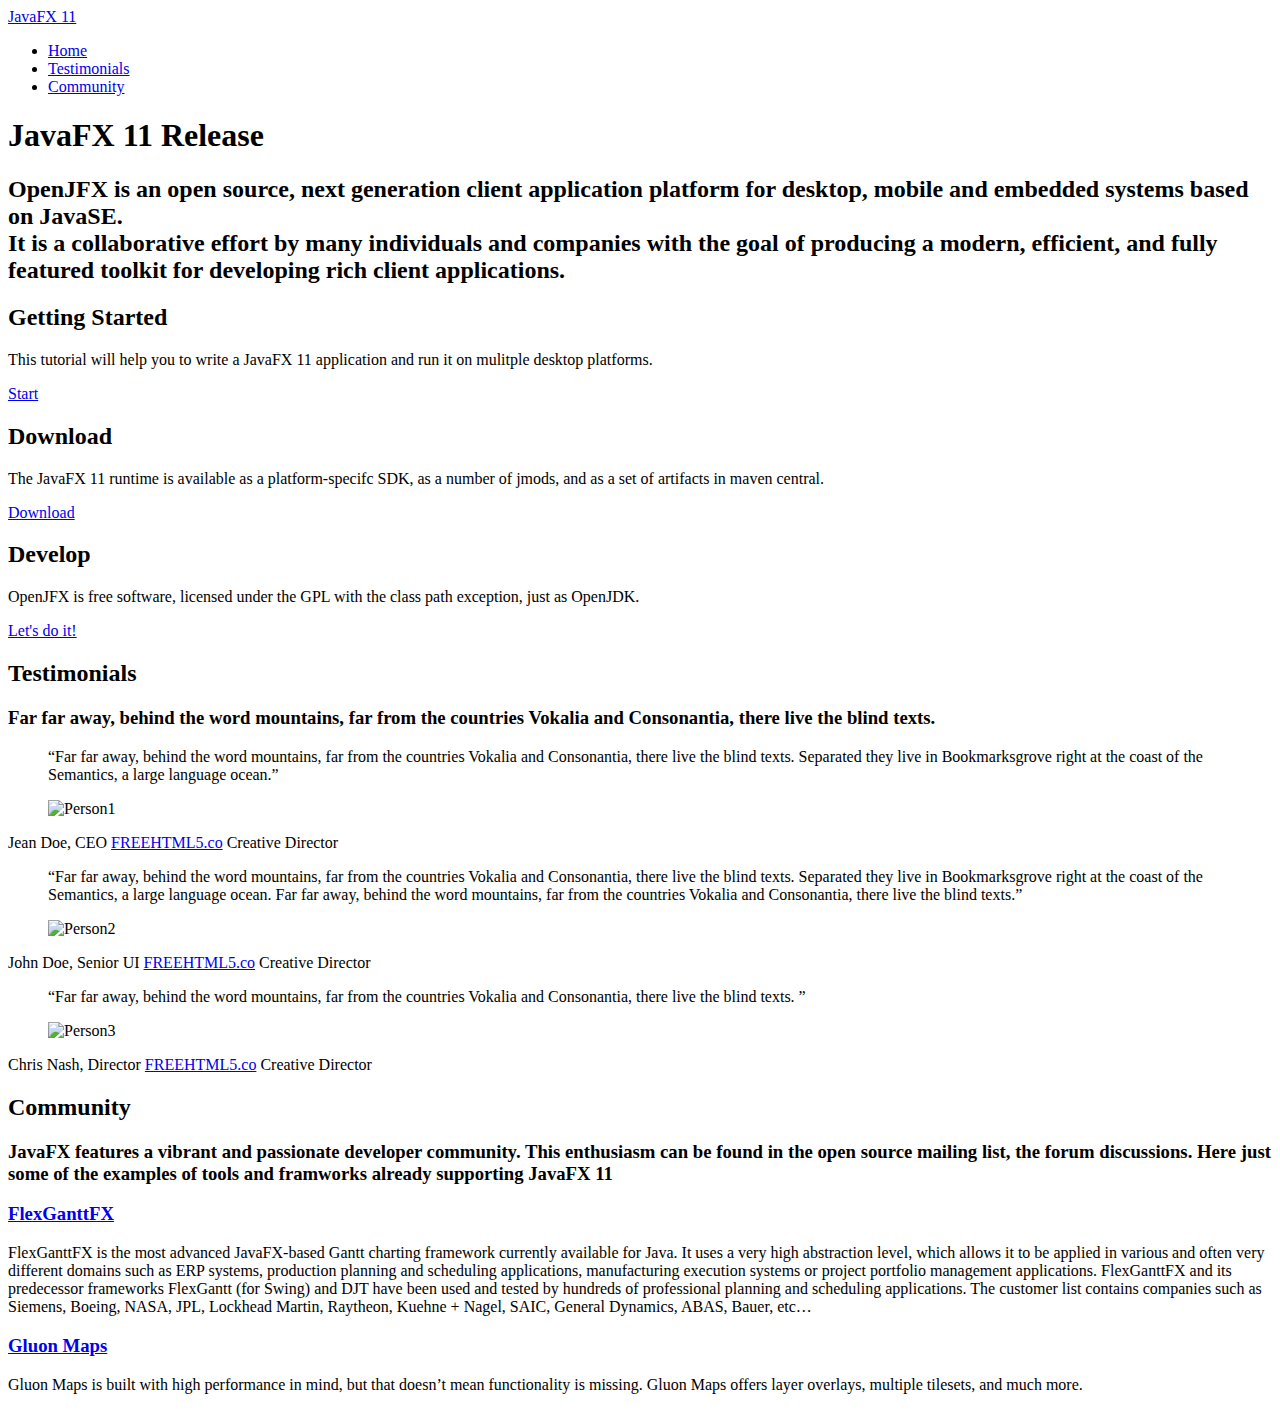
==== public/index.html @ f3e7d990 "Updates to the content" ====
<!DOCTYPE html>




<html>
    <head>
	<meta name="generator" content="Hugo 0.48" />
            <meta charset="utf-8">
    <meta http-equiv="X-UA-Compatible" content="IE=edge">
    <title> JavaFX 11</title>
    <meta name="viewport" content="width=device-width, initial-scale=1">

    
    
    <meta http-equiv="content-language" content="en-us" />

  

    
    
    <meta name="og:site_name" content="JavaFX 11">
    <meta name="og:title" content="JavaFX 11">
    <meta name="og:url" content="localhost:1313/">
    <meta name="og:image" content="localhost:1313images/">
    <meta name="twitter:title" content="JavaFX 11" />
    <meta name="twitter:url" content="localhost:1313/" />
    <meta name="twitter:image" content="localhost:1313images/" />
    <meta name="twitter:card" content="" />
    
    
    
    <link rel="canonical" href="#ZgotmplZ"/>

    
    <link rel="shortcut icon" href="favicon.ico">

    <link href='https://fonts.googleapis.com/css?family=Source+Sans+Pro:400,300,600,400italic,700' rel='stylesheet' type='text/css'>
    
    
    <link rel="stylesheet" href="css/animate.css">
    
    <link rel="stylesheet" href="css/icomoon.css">
    
    <link rel="stylesheet" href="css/simple-line-icons.css">
    
    <link rel="stylesheet" href="css/magnific-popup.css">
    
    <link rel="stylesheet" href="css/bootstrap.css">

    
    <link rel="stylesheet" href="css/style.css">

    
    
    <link rel="stylesheet" href="css/custom1.css">
    
    <link rel="stylesheet" href="css/custom2.css">
    

    
    <script src="js/modernizr-2.6.2.min.js"></script>
    
    

    </head>
    <body>
            <header role="banner" id="fh5co-header">
        <div class="container">
            
            <nav class="navbar navbar-default">
                <div class="navbar-header">
                    
                    <a href="#" class="js-fh5co-nav-toggle fh5co-nav-toggle" data-toggle="collapse" data-target="#navbar" aria-expanded="false" aria-controls="navbar"><i></i></a>
                    <a class="navbar-brand" href="index.html">JavaFX 11</a> 
                </div>
                <div id="navbar" class="navbar-collapse collapse">
                  <ul class="nav navbar-nav navbar-right">

                    

                    <li class="active"><a href="#" data-nav-section="home"><span>Home</span></a></li>
                    
                    

                    
                    <li><a href="#" data-nav-section="testimonials"><span>Testimonials</span></a></li> 
                    

                    
                    <li><a href="#" data-nav-section="services"><span>Community</span></a></li> 
                    

                    

                    

                    
                </ul>
            </div>
        </nav>
        
    </div>
</header>


			<section id="fh5co-home" data-section="home" style="background-image: url(images/full_image_2.jpg);" data-stellar-background-ratio="0.5">
		<div class="gradient"></div>
		<div class="container">
			<div class="text-wrap">
				<div class="text-inner">
					<div class="row">
						<div class="col-md-8 col-md-offset-2">
							<h1 class="to-animate">JavaFX 11 Release</h1>
							<h2 class="to-animate">OpenJFX is an open source, next generation client application platform for desktop, mobile and embedded systems based on JavaSE.</br> It is a collaborative effort by many individuals and companies with the goal of producing a modern, efficient, and fully featured toolkit for developing rich client applications.</h2>
						</div>
					</div>
				</div>
			</div>
		</div>
		<div class="slant"></div>
	</section>
		
        	<section id="fh5co-intro">
		<div class="container">
			<div class="row row-bottom-padded-lg">
				
				<div class="fh5co-block to-animate" style="background-image: url(images/img_7.jpg);">
					<div class="overlay-darker"></div>
					<div class="overlay"></div>
					<div class="fh5co-text">
						<i class="fh5co-intro-icon icon-bulb"></i>
						<h2>Getting Started</h2>
						<p>This tutorial will help you to write a JavaFX 11 application and run it on mulitple desktop platforms.</p>
						<p><a href="http://docs.gluonhq.com/javafx11/#install-javafx" class="btn btn-primary">Start</a></p>
					</div>
				</div>
				
				<div class="fh5co-block to-animate" style="background-image: url(images/img_8.jpg);">
					<div class="overlay-darker"></div>
					<div class="overlay"></div>
					<div class="fh5co-text">
						<i class="fh5co-intro-icon icon-cloud-download"></i>
						<h2>Download</h2>
						<p>The JavaFX 11 runtime is available as a platform-specifc SDK, as a number of jmods, and as a set of artifacts in maven central.</p>
						<p><a href="https://gluonhq.com/products/javafx/" class="btn btn-primary">Download</a></p>
					</div>
				</div>
				
				<div class="fh5co-block to-animate" style="background-image: url(images/img_10.jpg);">
					<div class="overlay-darker"></div>
					<div class="overlay"></div>
					<div class="fh5co-text">
						<i class="fh5co-intro-icon icon-social-github"></i>
						<h2>Develop</h2>
						<p>OpenJFX is free software, licensed under the GPL with the class path exception, just as OpenJDK.</p>
						<p><a href="https://github.com/javafxports/openjdk-jfx" class="btn btn-primary">Let&#39;s do it!</a></p>
					</div>
				</div>
				
			</div>
			
		</div>
	</section>

		

		
        		<section id="fh5co-testimonials" data-section="testimonials">
		<div class="container">
			<div class="row">
				<div class="col-md-12 section-heading text-center">
					<h2 class="to-animate">Testimonials</h2>
					<div class="row">
						<div class="col-md-8 col-md-offset-2 subtext to-animate">
							<h3>Far far away, behind the word mountains, far from the countries Vokalia and Consonantia, there live the blind texts.</h3>
						</div>
					</div>
				</div>
			</div>
			<div class="row">
			
				<div class="col-md-4">
					<div class="box-testimony">
						<blockquote class="to-animate-2">
							<p>&ldquo;Far far away, behind the word mountains, far from the countries Vokalia and Consonantia, there live the blind texts. Separated they live in Bookmarksgrove right at the coast of the Semantics, a large language ocean.&rdquo;</p>
						</blockquote>
						<div class="author to-animate">
							<figure><img src="images/person1.jpg" alt="Person1"></figure>
							<p>Jean Doe, CEO <a href="http://freehtml5.co/" target="_blank">FREEHTML5.co</a> <span class="subtext">Creative Director</span></p>
						</div>
					</div>
				</div>
			
				<div class="col-md-4">
					<div class="box-testimony">
						<blockquote class="to-animate-2">
							<p>&ldquo;Far far away, behind the word mountains, far from the countries Vokalia and Consonantia, there live the blind texts. Separated they live in Bookmarksgrove right at the coast of the Semantics, a large language ocean. Far far away, behind the word mountains, far from the countries Vokalia and Consonantia, there live the blind texts.&rdquo;</p>
						</blockquote>
						<div class="author to-animate">
							<figure><img src="images/person2.jpg" alt="Person2"></figure>
							<p>John Doe, Senior UI <a href="http://freehtml5.co/" target="_blank">FREEHTML5.co</a> <span class="subtext">Creative Director</span></p>
						</div>
					</div>
				</div>
			
				<div class="col-md-4">
					<div class="box-testimony">
						<blockquote class="to-animate-2">
							<p>&ldquo;Far far away, behind the word mountains, far from the countries Vokalia and Consonantia, there live the blind texts. &rdquo;</p>
						</blockquote>
						<div class="author to-animate">
							<figure><img src="images/person3.jpg" alt="Person3"></figure>
							<p>Chris Nash, Director <a href="http://freehtml5.co/" target="_blank">FREEHTML5.co</a> <span class="subtext">Creative Director</span></p>
						</div>
					</div>
				</div>
			
			</div>
		</div>
	</section>
		

		
        		<section id="fh5co-services" data-section="services">
		<div class="container">
			<div class="row">
				<div class="col-md-12 section-heading text-left">
					<h2 class=" left-border to-animate">Community</h2>
					<div class="row">
						<div class="col-md-8 subtext to-animate">
							<h3>JavaFX features a vibrant and passionate developer community. This enthusiasm can be found in the open source mailing list, the forum discussions. Here just some of the examples of tools and framworks already supporting JavaFX 11</h3>
						</div>
					</div>
				</div>
			</div>
			<div class="row">
			
				<div class="col-md-6 col-sm-6 fh5co-service to-animate">
					<i class="icon to-animate-2 icon-layers"></i>
					<h3><a href="https://dlsc.com/products/flexganttfx/" target="_blank">FlexGanttFX</a></h3>
					<p>FlexGanttFX is the most advanced JavaFX-based Gantt charting framework currently available for Java. It uses a very high abstraction level, which allows it to be applied in various and often very different domains such as ERP systems, production planning and scheduling applications, manufacturing execution systems or project portfolio management applications. FlexGanttFX and its predecessor frameworks FlexGantt (for Swing) and DJT have been used and tested by hundreds of professional planning and scheduling applications. The customer list contains companies such as Siemens, Boeing, NASA, JPL, Lockhead Martin, Raytheon, Kuehne + Nagel, SAIC, General Dynamics, ABAS, Bauer, etc…</p>
				</div>
				<div class="clearfix visible-sm-block"></div>
			
				<div class="col-md-6 col-sm-6 fh5co-service to-animate">
					<i class="icon to-animate-2 icon-map"></i>
					<h3><a href="https://gluonhq.com/labs/maps/" target="_blank">Gluon Maps</a></h3>
					<p>Gluon Maps is built with high performance in mind, but that doesn’t mean functionality is missing. Gluon Maps offers layer overlays, multiple tilesets, and much more.</p>
				</div>
				<div class="clearfix visible-sm-block"></div>
			
			</div>
		</div>
	</section>
		

		

		

		

        

        	
	<script src="js/jquery.min.js"></script>
	
	<script src="js/jquery.easing.1.3.js"></script>
	
	<script src="js/bootstrap.min.js"></script>
	
	<script src="js/jquery.waypoints.min.js"></script>
	
	<script src="js/jquery.stellar.min.js"></script>
	
	<script src="js/jquery.countTo.js"></script>
	
	<script src="js/jquery.magnific-popup.min.js"></script>
	<script src="js/magnific-popup-options.js"></script>
	
	
	<script src="https://maps.googleapis.com/maps/api/js?key=AIzaSyCefOgb1ZWqYtj7raVSmN4PL2WkTrc-KyA&sensor=false"></script>
	<script src="js/google_map.js"></script>
	
	
	<script src="js/main.js"></script>

    </body>
</html>
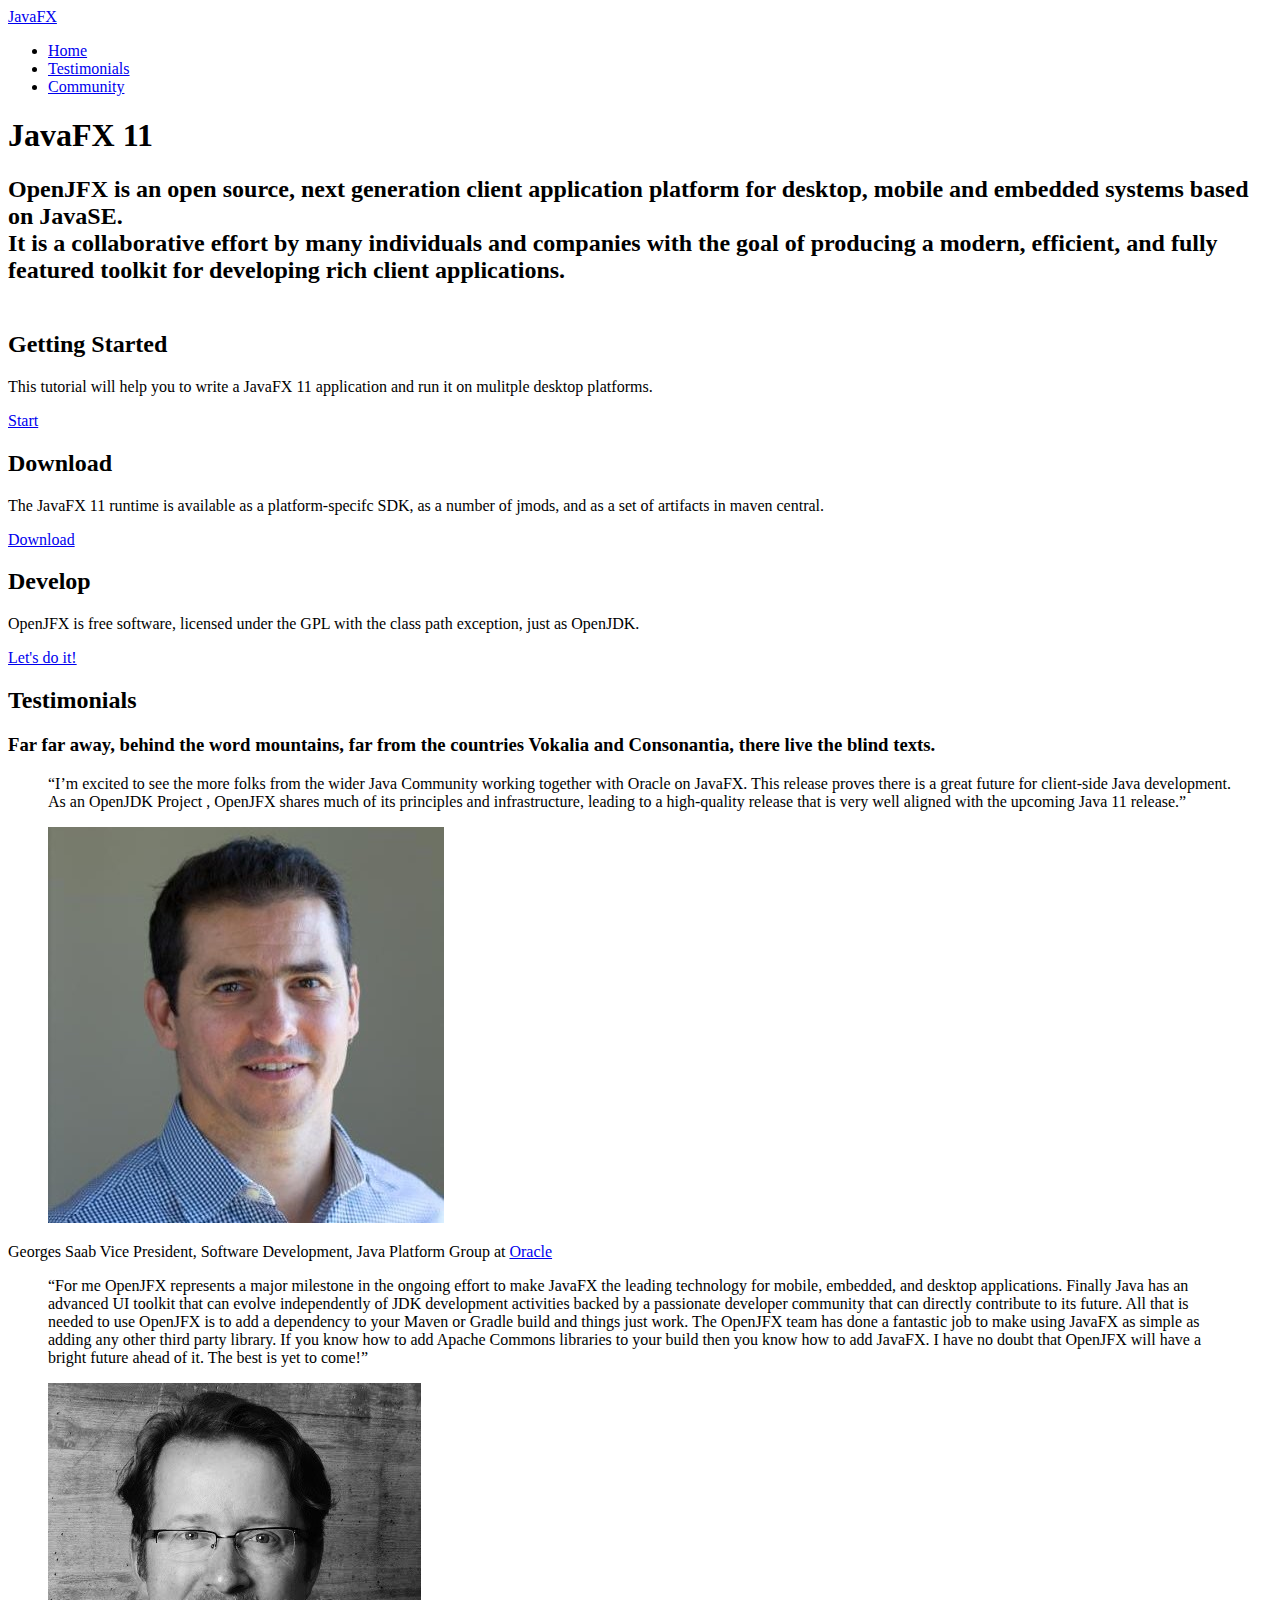
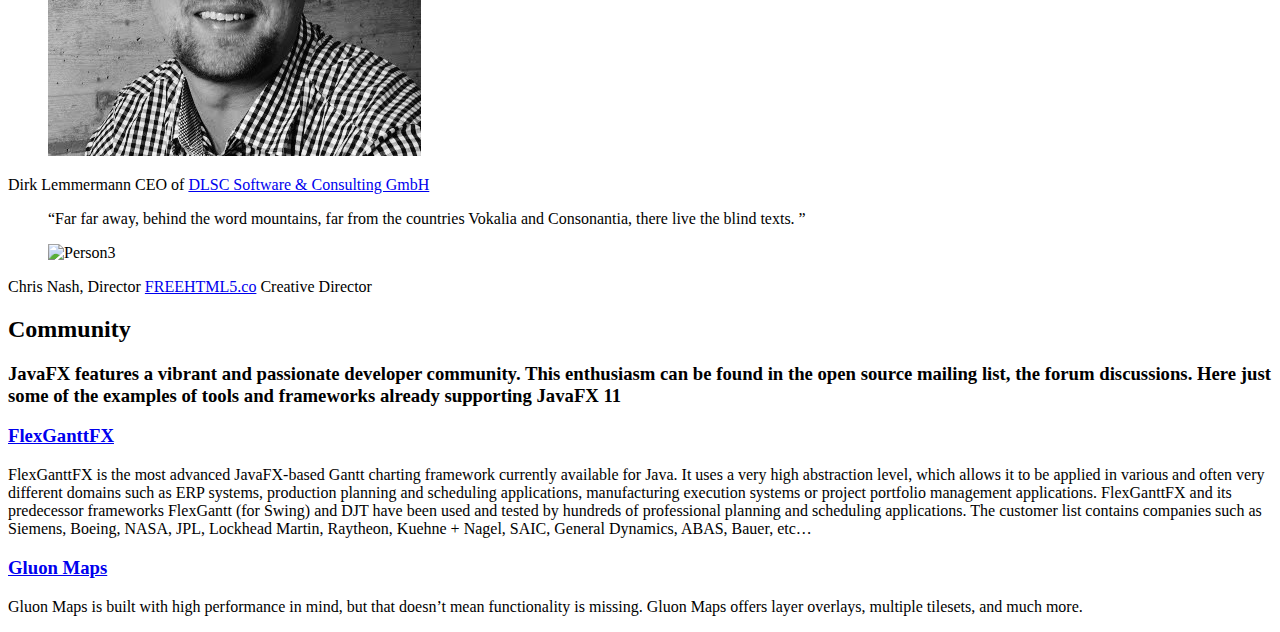
==== commit 840ffe83: "Remove the JavaFX logo to make site work well on mobile" ====
--- a/public/index.html
+++ b/public/index.html
@@ -8,7 +8,7 @@
 	<meta name="generator" content="Hugo 0.48" />
             <meta charset="utf-8">
     <meta http-equiv="X-UA-Compatible" content="IE=edge">
-    <title> JavaFX 11</title>
+    <title> JavaFX</title>
     <meta name="viewport" content="width=device-width, initial-scale=1">
 
     
@@ -19,11 +19,11 @@
 
     
     
-    <meta name="og:site_name" content="JavaFX 11">
-    <meta name="og:title" content="JavaFX 11">
+    <meta name="og:site_name" content="JavaFX">
+    <meta name="og:title" content="JavaFX">
     <meta name="og:url" content="localhost:1313/">
     <meta name="og:image" content="localhost:1313images/">
-    <meta name="twitter:title" content="JavaFX 11" />
+    <meta name="twitter:title" content="JavaFX" />
     <meta name="twitter:url" content="localhost:1313/" />
     <meta name="twitter:image" content="localhost:1313images/" />
     <meta name="twitter:card" content="" />
@@ -72,7 +72,7 @@
                 <div class="navbar-header">
                     
                     <a href="#" class="js-fh5co-nav-toggle fh5co-nav-toggle" data-toggle="collapse" data-target="#navbar" aria-expanded="false" aria-controls="navbar"><i></i></a>
-                    <a class="navbar-brand" href="index.html">JavaFX 11</a> 
+                    <a class="navbar-brand" href="index.html">JavaFX</a> 
                 </div>
                 <div id="navbar" class="navbar-collapse collapse">
                   <ul class="nav navbar-nav navbar-right">
@@ -111,8 +111,8 @@
 				<div class="text-inner">
 					<div class="row">
 						<div class="col-md-8 col-md-offset-2">
-							<h1 class="to-animate">JavaFX 11 Release</h1>
-							<h2 class="to-animate">OpenJFX is an open source, next generation client application platform for desktop, mobile and embedded systems based on JavaSE.</br> It is a collaborative effort by many individuals and companies with the goal of producing a modern, efficient, and fully featured toolkit for developing rich client applications.</h2>
+							<h1 class="to-animate">JavaFX 11</h1>
+							<h2 class="to-animate">OpenJFX is an open source, next generation client application platform for desktop, mobile and embedded systems based on JavaSE.</br> It is a collaborative effort by many individuals and companies with the goal of producing a modern, efficient, and fully featured toolkit for developing rich client applications.</br></br></h2>
 						</div>
 					</div>
 				</div>
@@ -183,11 +183,11 @@
 				<div class="col-md-4">
 					<div class="box-testimony">
 						<blockquote class="to-animate-2">
-							<p>&ldquo;Far far away, behind the word mountains, far from the countries Vokalia and Consonantia, there live the blind texts. Separated they live in Bookmarksgrove right at the coast of the Semantics, a large language ocean.&rdquo;</p>
+							<p>&ldquo;I&rsquo;m excited to see the more folks from the wider Java Community working together with Oracle on JavaFX. This release proves there is a great future for client-side Java development. As an OpenJDK Project , OpenJFX shares much of its principles and infrastructure, leading to a high-quality release that is very well aligned with the upcoming Java 11 release.&rdquo;</p>
 						</blockquote>
 						<div class="author to-animate">
-							<figure><img src="images/person1.jpg" alt="Person1"></figure>
-							<p>Jean Doe, CEO <a href="http://freehtml5.co/" target="_blank">FREEHTML5.co</a> <span class="subtext">Creative Director</span></p>
+							<figure><img src="images/Saab.jpg" alt="Georges Saab"></figure>
+							<p>Georges Saab <span class="subtext">Vice President, Software Development, Java Platform Group at <a href="https://www.oracle.com/java/" target="_blank">Oracle</a></span></p>
 						</div>
 					</div>
 				</div>
@@ -195,11 +195,11 @@
 				<div class="col-md-4">
 					<div class="box-testimony">
 						<blockquote class="to-animate-2">
-							<p>&ldquo;Far far away, behind the word mountains, far from the countries Vokalia and Consonantia, there live the blind texts. Separated they live in Bookmarksgrove right at the coast of the Semantics, a large language ocean. Far far away, behind the word mountains, far from the countries Vokalia and Consonantia, there live the blind texts.&rdquo;</p>
+							<p>&ldquo;For me OpenJFX represents a major milestone in the ongoing effort to make JavaFX the leading technology for mobile, embedded, and desktop applications. Finally Java has an advanced UI toolkit that can evolve independently of JDK development activities backed by a passionate developer community that can directly contribute to its future. All that is needed to use OpenJFX is to add a dependency to your Maven or Gradle build and things just work. The OpenJFX team has done a fantastic job to make using JavaFX as simple as adding any other third party library. If you know how to add Apache Commons libraries to your build then you know how to add JavaFX. I have no doubt that OpenJFX will have a bright future ahead of it. The best is yet to come!&rdquo;</p>
 						</blockquote>
 						<div class="author to-animate">
-							<figure><img src="images/person2.jpg" alt="Person2"></figure>
-							<p>John Doe, Senior UI <a href="http://freehtml5.co/" target="_blank">FREEHTML5.co</a> <span class="subtext">Creative Director</span></p>
+							<figure><img src="images/Lemmermann.jpg" alt="Dirk Lemmermann"></figure>
+							<p>Dirk Lemmermann <span class="subtext">CEO of <a href="https://dlsc.com" target="_blank">DLSC Software &amp; Consulting GmbH</a></span></p>
 						</div>
 					</div>
 				</div>
@@ -229,7 +229,7 @@
 					<h2 class=" left-border to-animate">Community</h2>
 					<div class="row">
 						<div class="col-md-8 subtext to-animate">
-							<h3>JavaFX features a vibrant and passionate developer community. This enthusiasm can be found in the open source mailing list, the forum discussions. Here just some of the examples of tools and framworks already supporting JavaFX 11</h3>
+							<h3>JavaFX features a vibrant and passionate developer community. This enthusiasm can be found in the open source mailing list, the forum discussions. Here just some of the examples of tools and frameworks already supporting JavaFX 11</h3>
 						</div>
 					</div>
 				</div>
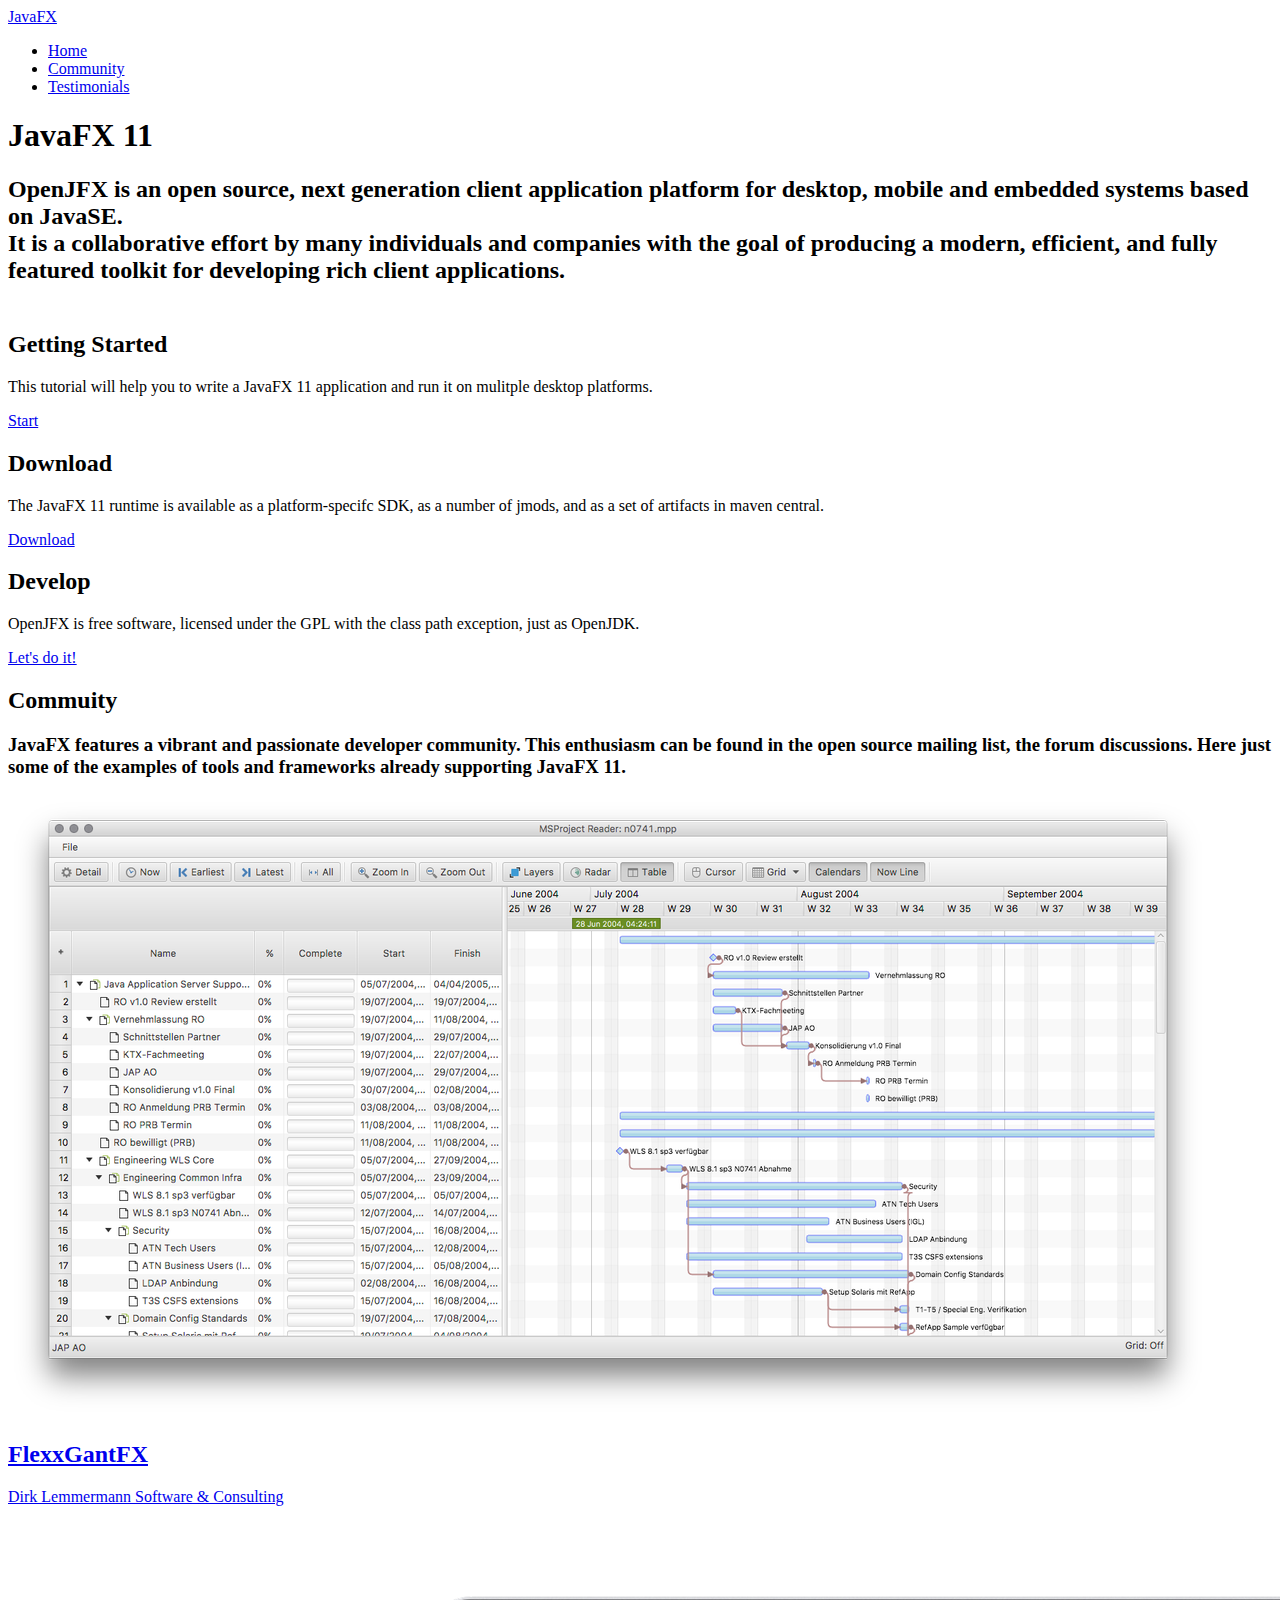
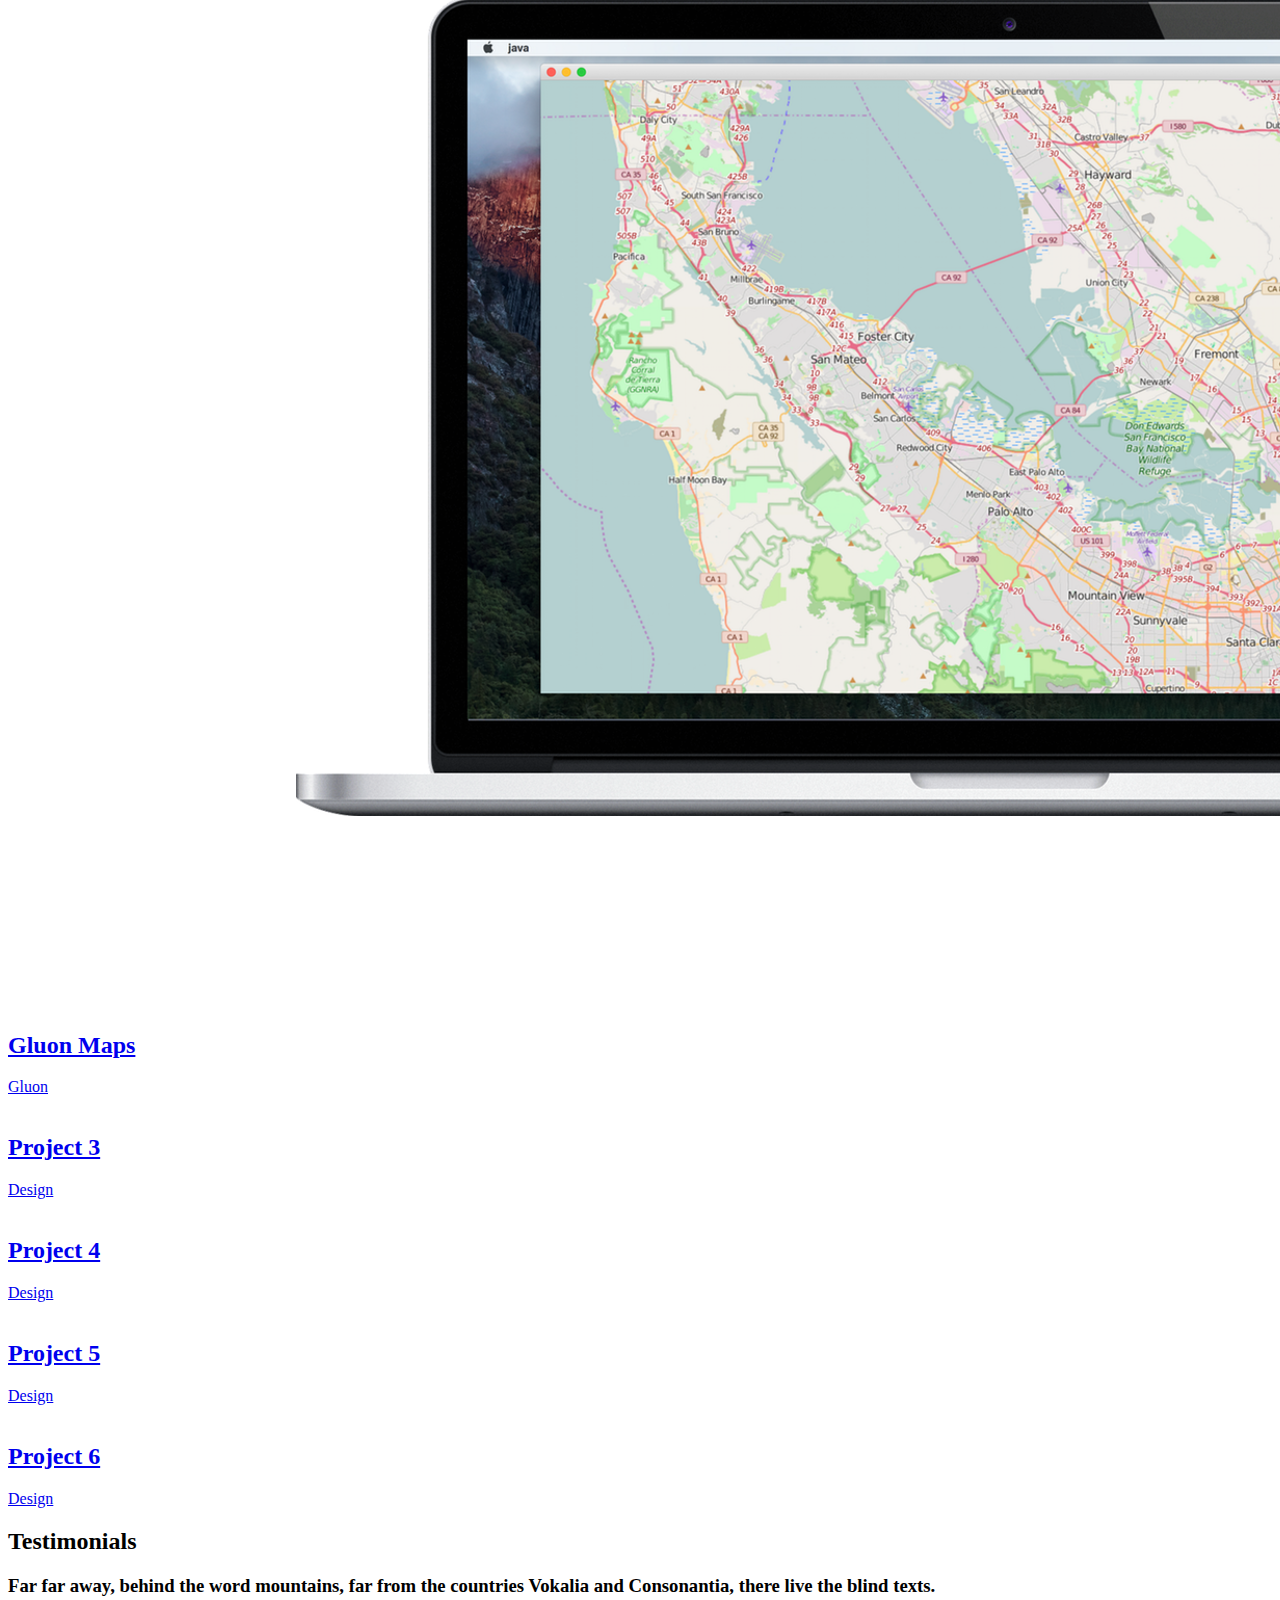
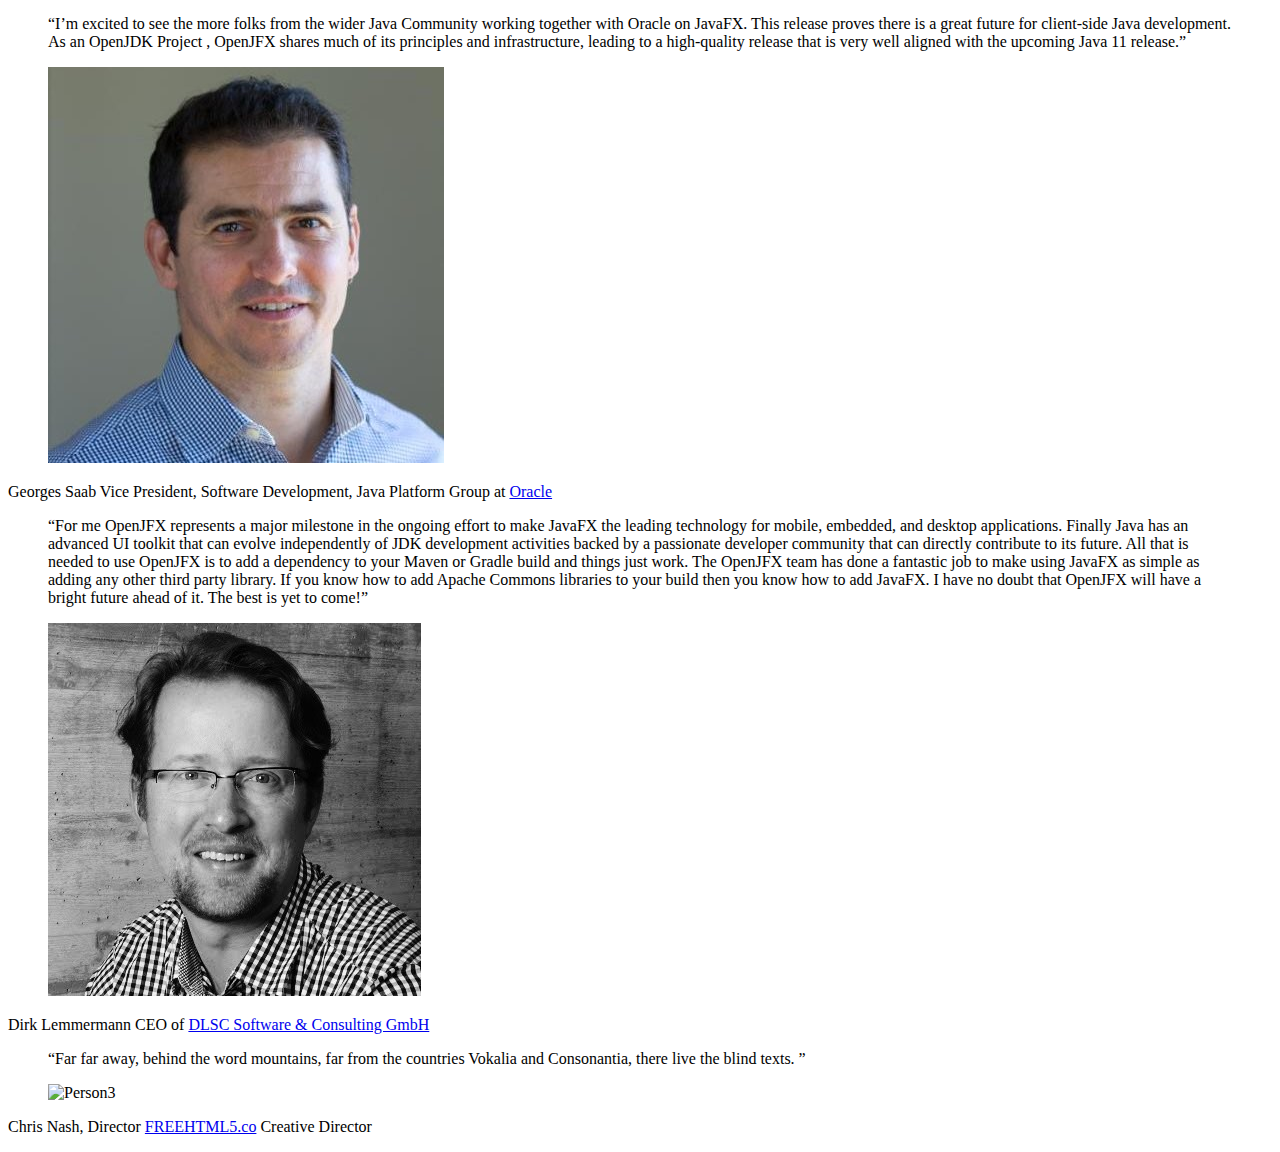
==== commit 4299cec3: "Switch do a different community representation" ====
--- a/public/index.html
+++ b/public/index.html
@@ -82,13 +82,13 @@
                     <li class="active"><a href="#" data-nav-section="home"><span>Home</span></a></li>
                     
                     
+                    <li><a href="#" data-nav-section="work"><span>Community</span></a></li> 
+                    
 
                     
                     <li><a href="#" data-nav-section="testimonials"><span>Testimonials</span></a></li> 
                     
 
-                    
-                    <li><a href="#" data-nav-section="services"><span>Community</span></a></li> 
                     
 
                     
@@ -164,6 +164,102 @@
 	</section>
 
 		
+       			<section id="fh5co-work" data-section="work">
+		<div class="container">
+			<div class="row">
+				<div class="col-md-12 section-heading text-center">
+					<h2 class="to-animate">Commuity</h2>
+					<div class="row">
+						<div class="col-md-8 col-md-offset-2 subtext to-animate">
+							<h3>JavaFX features a vibrant and passionate developer community. This enthusiasm can be found in the open source mailing list, the forum discussions. Here just some of the examples of tools and frameworks already supporting JavaFX 11.</h3>
+						</div>
+					</div>
+				</div>
+			</div>
+			<div class="row row-bottom-padded-sm">
+			
+				<div class="col-md-4 col-sm-6 col-xxs-12">
+					<a href="images/FlexGanttFX.png" class="fh5co-project-item image-popup to-animate">
+						<img src="images/FlexGanttFX.png" alt="Image2" class="img-responsive">
+						<div class="fh5co-text">
+						<h2>FlexxGantFX</h2>
+						<span>Dirk Lemmermann Software &amp; Consulting</span>
+						</div>
+					</a>
+				</div>				
+
+				<div class="clearfix visible-sm-block"></div>
+			
+				<div class="col-md-4 col-sm-6 col-xxs-12">
+					<a href="images/GluonMaps-1024x592@2x.png" class="fh5co-project-item image-popup to-animate">
+						<img src="images/GluonMaps-1024x592@2x.png" alt="Gluon Maps" class="img-responsive">
+						<div class="fh5co-text">
+						<h2>Gluon Maps</h2>
+						<span>Gluon</span>
+						</div>
+					</a>
+				</div>				
+
+				<div class="clearfix visible-sm-block"></div>
+			
+				<div class="col-md-4 col-sm-6 col-xxs-12">
+					<a href="images/" class="fh5co-project-item image-popup to-animate">
+						<img src="images/" alt="" class="img-responsive">
+						<div class="fh5co-text">
+						<h2>Project 3</h2>
+						<span>Design</span>
+						</div>
+					</a>
+				</div>				
+
+				<div class="clearfix visible-sm-block"></div>
+			
+				<div class="col-md-4 col-sm-6 col-xxs-12">
+					<a href="images/" class="fh5co-project-item image-popup to-animate">
+						<img src="images/" alt="" class="img-responsive">
+						<div class="fh5co-text">
+						<h2>Project 4</h2>
+						<span>Design</span>
+						</div>
+					</a>
+				</div>				
+
+				<div class="clearfix visible-sm-block"></div>
+			
+				<div class="col-md-4 col-sm-6 col-xxs-12">
+					<a href="images/" class="fh5co-project-item image-popup to-animate">
+						<img src="images/" alt="" class="img-responsive">
+						<div class="fh5co-text">
+						<h2>Project 5</h2>
+						<span>Design</span>
+						</div>
+					</a>
+				</div>				
+
+				<div class="clearfix visible-sm-block"></div>
+			
+				<div class="col-md-4 col-sm-6 col-xxs-12">
+					<a href="images/" class="fh5co-project-item image-popup to-animate">
+						<img src="images/" alt="" class="img-responsive">
+						<div class="fh5co-text">
+						<h2>Project 6</h2>
+						<span>Design</span>
+						</div>
+					</a>
+				</div>				
+
+				<div class="clearfix visible-sm-block"></div>
+			
+			</div>
+			<div class="row">
+				<div class="col-md-12 text-center to-animate">
+					<p></p>
+				</div>
+			</div>
+		</div>
+	</section>
+
+       	
 
 		
         		<section id="fh5co-testimonials" data-section="testimonials">
@@ -222,38 +318,6 @@
 		
 
 		
-        		<section id="fh5co-services" data-section="services">
-		<div class="container">
-			<div class="row">
-				<div class="col-md-12 section-heading text-left">
-					<h2 class=" left-border to-animate">Community</h2>
-					<div class="row">
-						<div class="col-md-8 subtext to-animate">
-							<h3>JavaFX features a vibrant and passionate developer community. This enthusiasm can be found in the open source mailing list, the forum discussions. Here just some of the examples of tools and frameworks already supporting JavaFX 11</h3>
-						</div>
-					</div>
-				</div>
-			</div>
-			<div class="row">
-			
-				<div class="col-md-6 col-sm-6 fh5co-service to-animate">
-					<i class="icon to-animate-2 icon-layers"></i>
-					<h3><a href="https://dlsc.com/products/flexganttfx/" target="_blank">FlexGanttFX</a></h3>
-					<p>FlexGanttFX is the most advanced JavaFX-based Gantt charting framework currently available for Java. It uses a very high abstraction level, which allows it to be applied in various and often very different domains such as ERP systems, production planning and scheduling applications, manufacturing execution systems or project portfolio management applications. FlexGanttFX and its predecessor frameworks FlexGantt (for Swing) and DJT have been used and tested by hundreds of professional planning and scheduling applications. The customer list contains companies such as Siemens, Boeing, NASA, JPL, Lockhead Martin, Raytheon, Kuehne + Nagel, SAIC, General Dynamics, ABAS, Bauer, etc…</p>
-				</div>
-				<div class="clearfix visible-sm-block"></div>
-			
-				<div class="col-md-6 col-sm-6 fh5co-service to-animate">
-					<i class="icon to-animate-2 icon-map"></i>
-					<h3><a href="https://gluonhq.com/labs/maps/" target="_blank">Gluon Maps</a></h3>
-					<p>Gluon Maps is built with high performance in mind, but that doesn’t mean functionality is missing. Gluon Maps offers layer overlays, multiple tilesets, and much more.</p>
-				</div>
-				<div class="clearfix visible-sm-block"></div>
-			
-			</div>
-		</div>
-	</section>
-		
 
 		
 
